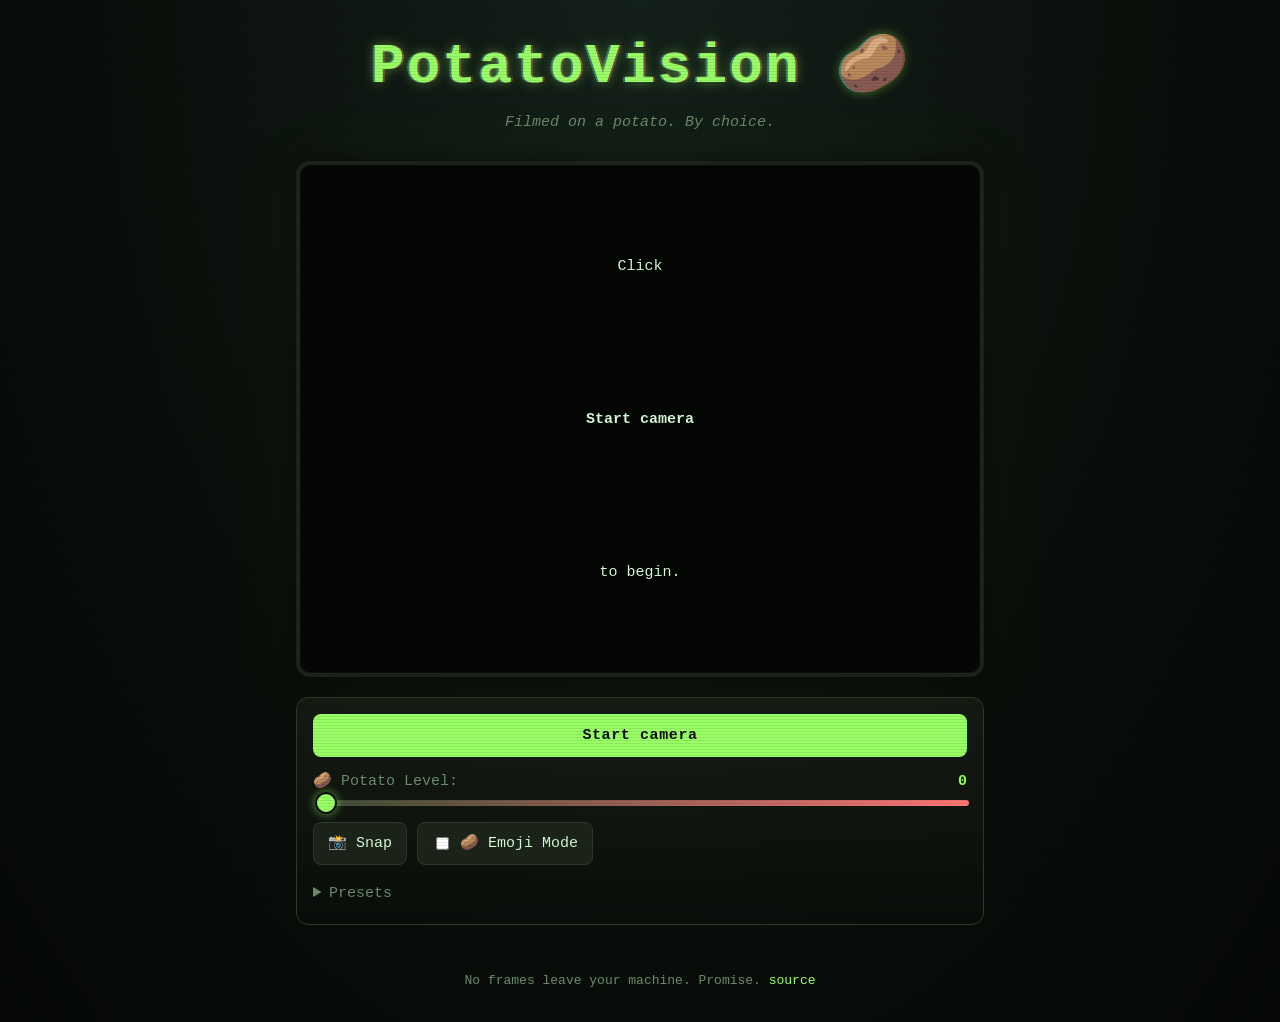
==== index.html @ 76f1e126 "Add PotatoVision: webcam-as-a-potato browser app Single-page web app that turns a live webcam feed i" ====
<!DOCTYPE html>
<html lang="en">
<head>
  <meta charset="UTF-8" />
  <meta name="viewport" content="width=device-width, initial-scale=1.0" />
  <title>PotatoVision 🥔</title>
  <link rel="stylesheet" href="styles.css" />
  <link rel="icon" href="data:image/svg+xml,%3Csvg xmlns='http://www.w3.org/2000/svg' viewBox='0 0 100 100'%3E%3Ctext y='.9em' font-size='90'%3E%F0%9F%A5%94%3C/text%3E%3C/svg%3E" />
</head>
<body>
  <div class="crt-overlay" aria-hidden="true"></div>

  <header>
    <h1>PotatoVision <span class="spud">🥔</span></h1>
    <p class="tagline">Filmed on a potato. By choice.</p>
  </header>

  <main>
    <div class="viewport" id="viewport">
      <video id="video" playsinline autoplay muted hidden></video>
      <canvas id="canvas" width="640" height="480"></canvas>
      <pre id="emoji" class="emoji" hidden aria-hidden="true"></pre>
      <div id="status" class="status" role="status">Click <strong>Start camera</strong> to begin.</div>
    </div>

    <div class="controls">
      <button id="start" class="primary">Start camera</button>

      <label class="slider">
        <span>🥔 Potato Level: <output id="levelOut">0</output></span>
        <input type="range" id="level" min="0" max="100" value="0" />
      </label>

      <div class="row">
        <button id="snap">📸 Snap</button>
        <label class="toggle">
          <input type="checkbox" id="emojiMode" />
          <span>🥔 Emoji Mode</span>
        </label>
      </div>

      <details class="presets">
        <summary>Presets</summary>
        <div class="preset-row">
          <button data-preset="0">Pristine</button>
          <button data-preset="35">Zoom 2020</button>
          <button data-preset="65">Skype 2008</button>
          <button data-preset="90">Found Footage</button>
          <button data-preset="100">Actual Potato</button>
        </div>
      </details>
    </div>
  </main>

  <footer>
    <p>No frames leave your machine. Promise. <a href="https://github.com/gkoch02/potatovision">source</a></p>
  </footer>

  <script type="module" src="potatovision.js"></script>
</body>
</html>
---- styles.css ----
:root {
  --bg: #0a0e0a;
  --bg-2: #11160f;
  --fg: #d8ffd8;
  --dim: #6a8c6a;
  --accent: #9aff66;
  --accent-2: #ff7676;
  --frame: #1c241a;
  --border: #2c3a28;
}

* { box-sizing: border-box; }

html, body {
  margin: 0;
  padding: 0;
  min-height: 100%;
  background: radial-gradient(ellipse at top, #14201a 0%, var(--bg) 60%, #050805 100%);
  color: var(--fg);
  font-family: ui-monospace, "SF Mono", Menlo, Consolas, monospace;
  font-size: 15px;
  line-height: 1.4;
}

.crt-overlay {
  position: fixed;
  inset: 0;
  pointer-events: none;
  background:
    repeating-linear-gradient(
      to bottom,
      rgba(0, 0, 0, 0.0) 0,
      rgba(0, 0, 0, 0.0) 2px,
      rgba(0, 0, 0, 0.18) 3px
    );
  mix-blend-mode: multiply;
  z-index: 1000;
}

header {
  text-align: center;
  padding: 28px 16px 12px;
}

header h1 {
  margin: 0;
  font-size: clamp(32px, 6vw, 56px);
  letter-spacing: 0.04em;
  color: var(--accent);
  text-shadow:
    0 0 12px rgba(154, 255, 102, 0.45),
    2px 0 0 rgba(255, 80, 80, 0.4),
   -2px 0 0 rgba(80, 200, 255, 0.4);
}

.spud {
  display: inline-block;
  animation: bob 3s ease-in-out infinite;
}
@keyframes bob {
  0%, 100% { transform: translateY(0) rotate(-3deg); }
  50%      { transform: translateY(-6px) rotate(3deg); }
}

.tagline {
  margin: 6px 0 0;
  color: var(--dim);
  font-style: italic;
}

main {
  max-width: 720px;
  margin: 0 auto;
  padding: 16px;
  display: grid;
  gap: 20px;
}

.viewport {
  position: relative;
  background: #000;
  border: 4px solid var(--frame);
  border-radius: 14px;
  box-shadow:
    inset 0 0 0 1px var(--border),
    0 0 30px rgba(0, 0, 0, 0.6),
    0 0 80px rgba(154, 255, 102, 0.05);
  overflow: hidden;
  aspect-ratio: 4 / 3;
}

#canvas, .emoji {
  display: block;
  width: 100%;
  height: 100%;
}

.emoji {
  margin: 0;
  padding: 0;
  background: #050805;
  color: #cfeacf;
  font-family: "Apple Color Emoji", "Segoe UI Emoji", "Noto Color Emoji", monospace;
  font-size: 12px;
  line-height: 1;
  letter-spacing: 0;
  white-space: pre;
  overflow: hidden;
  display: grid;
  place-items: center;
}

.status {
  position: absolute;
  inset: 0;
  display: grid;
  place-items: center;
  text-align: center;
  padding: 24px;
  color: var(--fg);
  background: rgba(5, 8, 5, 0.7);
  backdrop-filter: blur(4px);
}
.status:empty { display: none; }

.controls {
  display: grid;
  gap: 14px;
  padding: 16px;
  border: 1px solid var(--border);
  border-radius: 12px;
  background: linear-gradient(180deg, rgba(28,36,26,0.6), rgba(10,14,10,0.6));
}

button {
  font: inherit;
  color: var(--fg);
  background: var(--frame);
  border: 1px solid var(--border);
  border-radius: 8px;
  padding: 10px 14px;
  cursor: pointer;
  transition: transform 0.05s, background 0.15s, border-color 0.15s;
}
button:hover { background: #243023; border-color: #3a4d35; }
button:active { transform: translateY(1px); }
button:disabled { opacity: 0.55; cursor: not-allowed; }

button.primary {
  background: var(--accent);
  color: #0a0e0a;
  border-color: transparent;
  font-weight: 700;
  letter-spacing: 0.04em;
}
button.primary:hover { background: #b3ff80; }

.slider {
  display: grid;
  gap: 6px;
}
.slider span {
  display: flex;
  justify-content: space-between;
  align-items: center;
  color: var(--dim);
}
.slider output {
  color: var(--accent);
  font-weight: 700;
}

input[type="range"] {
  width: 100%;
  -webkit-appearance: none;
  appearance: none;
  background: transparent;
}
input[type="range"]::-webkit-slider-runnable-track {
  height: 6px;
  background: linear-gradient(to right, #3a4d35, #ff7676);
  border-radius: 3px;
}
input[type="range"]::-moz-range-track {
  height: 6px;
  background: linear-gradient(to right, #3a4d35, #ff7676);
  border-radius: 3px;
}
input[type="range"]::-webkit-slider-thumb {
  -webkit-appearance: none;
  appearance: none;
  width: 22px;
  height: 22px;
  border-radius: 50%;
  background: var(--accent);
  border: 2px solid #0a0e0a;
  margin-top: -8px;
  cursor: grab;
  box-shadow: 0 0 10px rgba(154, 255, 102, 0.6);
}
input[type="range"]::-moz-range-thumb {
  width: 22px; height: 22px;
  border-radius: 50%;
  background: var(--accent);
  border: 2px solid #0a0e0a;
  cursor: grab;
  box-shadow: 0 0 10px rgba(154, 255, 102, 0.6);
}

.row {
  display: flex;
  gap: 10px;
  align-items: center;
  flex-wrap: wrap;
}

.toggle {
  display: inline-flex;
  align-items: center;
  gap: 8px;
  padding: 10px 14px;
  border: 1px solid var(--border);
  border-radius: 8px;
  background: var(--frame);
  cursor: pointer;
  user-select: none;
}
.toggle input { accent-color: var(--accent); }

.presets summary {
  cursor: pointer;
  color: var(--dim);
  padding: 4px 0;
}
.presets summary:hover { color: var(--fg); }
.preset-row {
  display: flex;
  flex-wrap: wrap;
  gap: 8px;
  margin-top: 8px;
}
.preset-row button { padding: 6px 10px; font-size: 13px; }

footer {
  text-align: center;
  color: var(--dim);
  padding: 18px;
  font-size: 13px;
}
footer a { color: var(--accent); text-decoration: none; }
footer a:hover { text-decoration: underline; }

@media (max-width: 600px) {
  header h1 { letter-spacing: 0.02em; }
  main { padding: 12px; }
  .row { flex-direction: column; align-items: stretch; }
  .toggle { justify-content: center; }
}

@media (prefers-reduced-motion: reduce) {
  .spud { animation: none; }
}
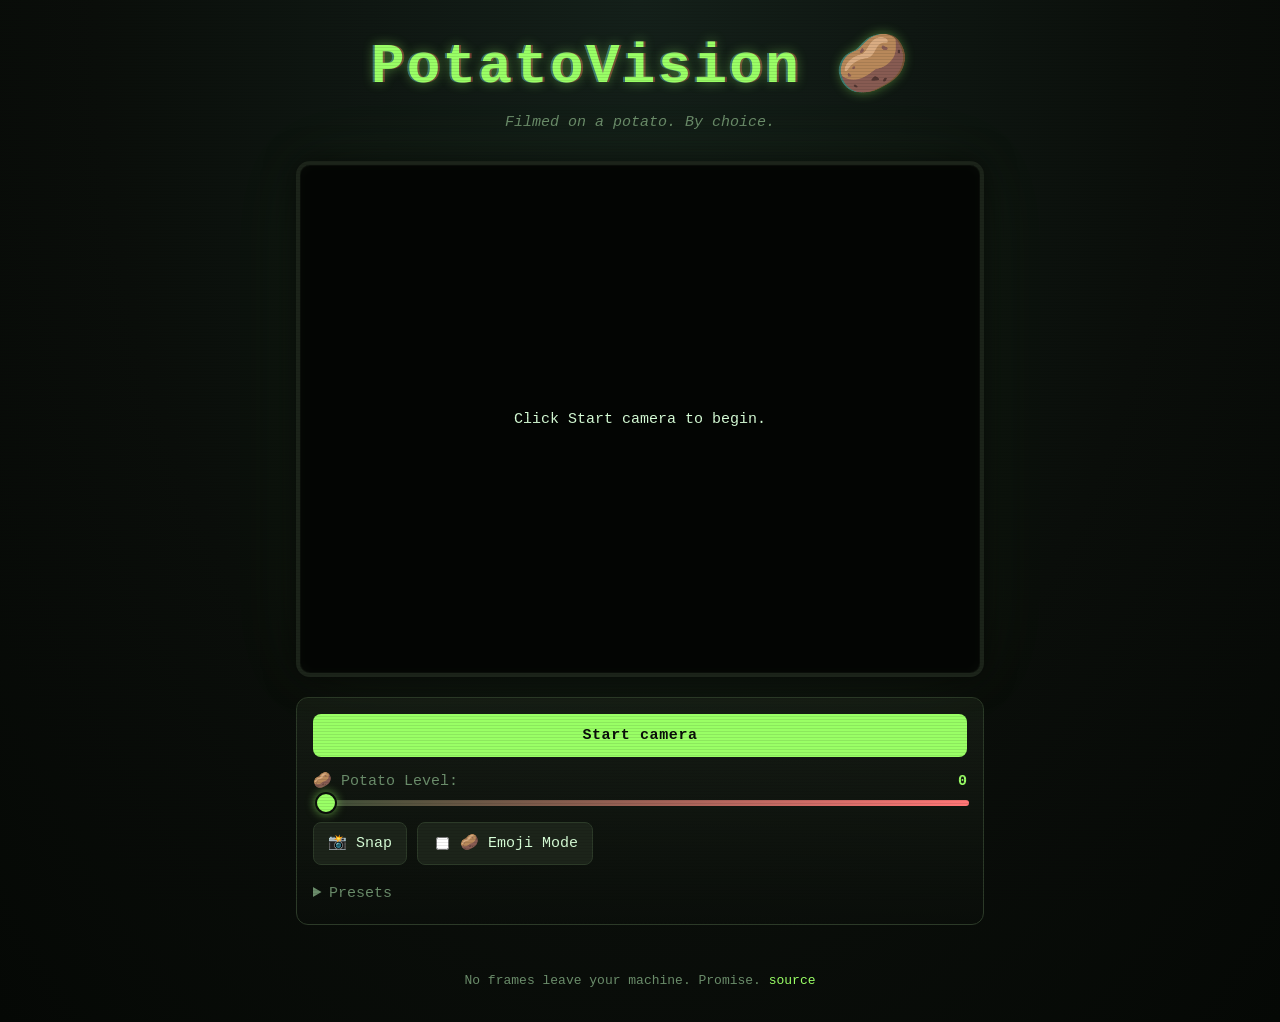
==== commit 04551b22: "Address self-review fixes - Snap at low potato levels no longer JPEG-degrades the image; the   pass " ====
--- a/index.html
+++ b/index.html
@@ -18,13 +18,13 @@
   <main>
     <div class="viewport" id="viewport">
       <video id="video" playsinline autoplay muted hidden></video>
-      <canvas id="canvas" width="640" height="480"></canvas>
-      <pre id="emoji" class="emoji" hidden aria-hidden="true"></pre>
-      <div id="status" class="status" role="status">Click <strong>Start camera</strong> to begin.</div>
+      <canvas id="canvas" width="480" height="360" aria-label="PotatoVision live feed"></canvas>
+      <canvas id="emojiCanvas" width="480" height="360" hidden aria-hidden="true"></canvas>
+      <div id="status" class="status" role="status">Click Start camera to begin.</div>
     </div>
 
     <div class="controls">
-      <button id="start" class="primary">Start camera</button>
+      <button type="button" id="start" class="primary">Start camera</button>
 
       <label class="slider">
         <span>🥔 Potato Level: <output id="levelOut">0</output></span>
@@ -32,7 +32,7 @@
       </label>
 
       <div class="row">
-        <button id="snap">📸 Snap</button>
+        <button type="button" id="snap">📸 Snap</button>
         <label class="toggle">
           <input type="checkbox" id="emojiMode" />
           <span>🥔 Emoji Mode</span>
@@ -42,11 +42,11 @@
       <details class="presets">
         <summary>Presets</summary>
         <div class="preset-row">
-          <button data-preset="0">Pristine</button>
-          <button data-preset="35">Zoom 2020</button>
-          <button data-preset="65">Skype 2008</button>
-          <button data-preset="90">Found Footage</button>
-          <button data-preset="100">Actual Potato</button>
+          <button type="button" data-preset="0">Pristine</button>
+          <button type="button" data-preset="35">Zoom 2020</button>
+          <button type="button" data-preset="65">Skype 2008</button>
+          <button type="button" data-preset="90">Found Footage</button>
+          <button type="button" data-preset="100">Actual Potato</button>
         </div>
       </details>
     </div>
--- a/styles.css
+++ b/styles.css
@@ -89,25 +89,12 @@
   aspect-ratio: 4 / 3;
 }
 
-#canvas, .emoji {
+#canvas, #emojiCanvas {
   display: block;
   width: 100%;
   height: 100%;
-}
-
-.emoji {
-  margin: 0;
-  padding: 0;
-  background: #050805;
-  color: #cfeacf;
-  font-family: "Apple Color Emoji", "Segoe UI Emoji", "Noto Color Emoji", monospace;
-  font-size: 12px;
-  line-height: 1;
-  letter-spacing: 0;
-  white-space: pre;
-  overflow: hidden;
-  display: grid;
-  place-items: center;
+  image-rendering: pixelated;
+  image-rendering: crisp-edges;
 }
 
 .status {
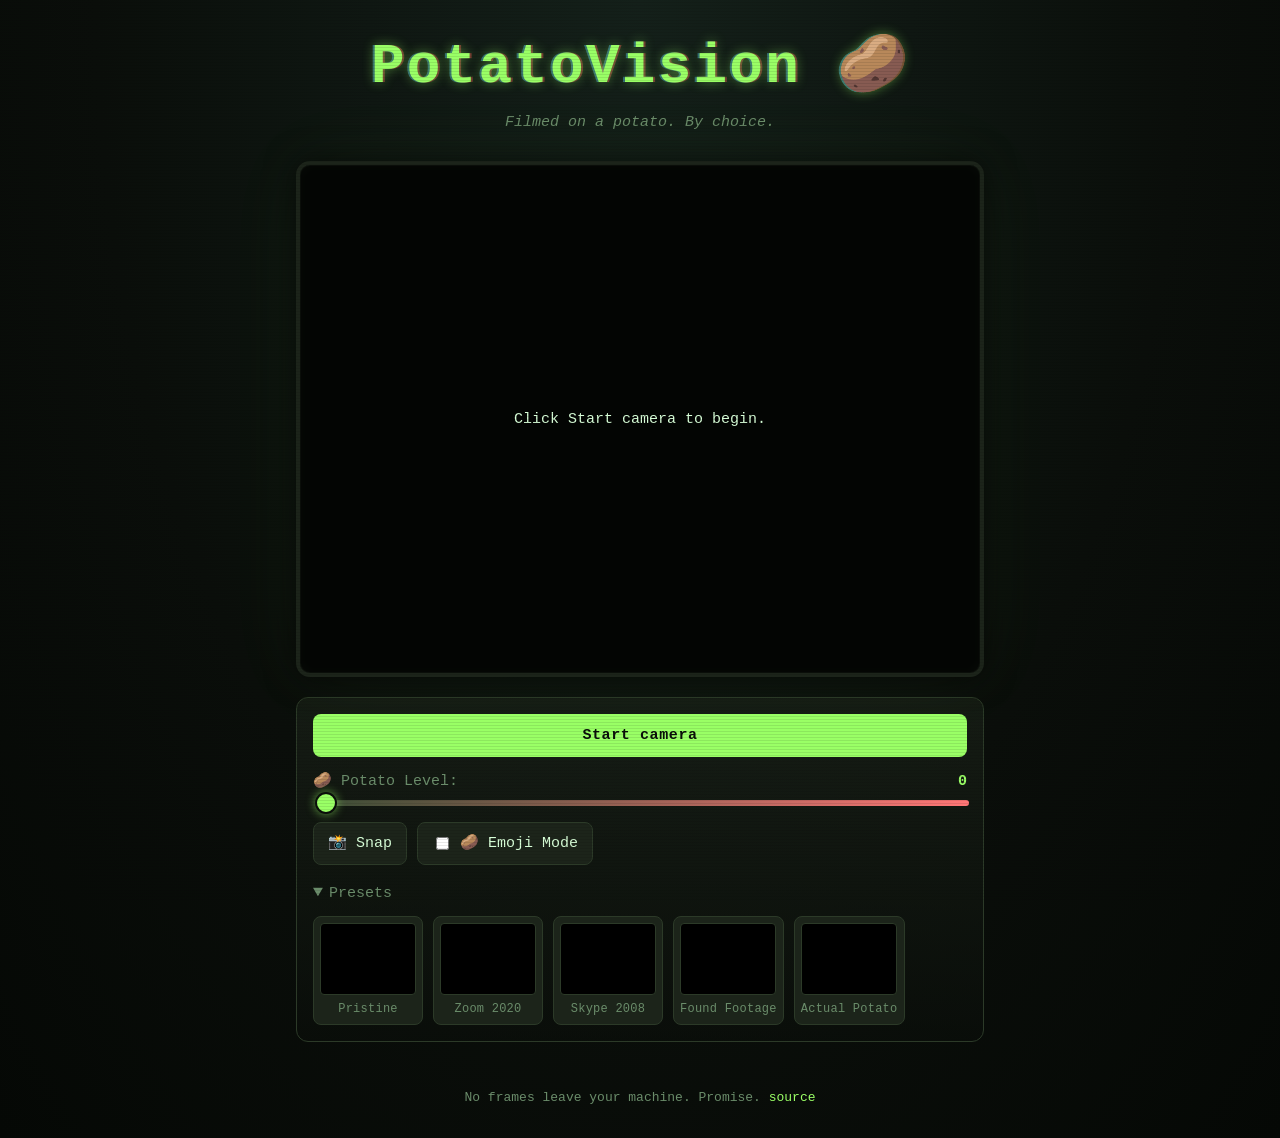
==== commit 5f4708b6: "Add live preset preview strip Each preset button now contains a 96×72 canvas that runs the same pota" ====
--- a/index.html
+++ b/index.html
@@ -39,14 +39,29 @@
         </label>
       </div>
 
-      <details class="presets">
+      <details class="presets" open>
         <summary>Presets</summary>
         <div class="preset-row">
-          <button type="button" data-preset="0">Pristine</button>
-          <button type="button" data-preset="35">Zoom 2020</button>
-          <button type="button" data-preset="65">Skype 2008</button>
-          <button type="button" data-preset="90">Found Footage</button>
-          <button type="button" data-preset="100">Actual Potato</button>
+          <button type="button" data-preset="0">
+            <canvas data-preview="0" width="96" height="72" aria-hidden="true"></canvas>
+            <span class="preset-label">Pristine</span>
+          </button>
+          <button type="button" data-preset="35">
+            <canvas data-preview="35" width="96" height="72" aria-hidden="true"></canvas>
+            <span class="preset-label">Zoom 2020</span>
+          </button>
+          <button type="button" data-preset="65">
+            <canvas data-preview="65" width="96" height="72" aria-hidden="true"></canvas>
+            <span class="preset-label">Skype 2008</span>
+          </button>
+          <button type="button" data-preset="90">
+            <canvas data-preview="90" width="96" height="72" aria-hidden="true"></canvas>
+            <span class="preset-label">Found Footage</span>
+          </button>
+          <button type="button" data-preset="100">
+            <canvas data-preview="100" width="96" height="72" aria-hidden="true"></canvas>
+            <span class="preset-label">Actual Potato</span>
+          </button>
         </div>
       </details>
     </div>
@@ -56,6 +71,9 @@
     <p>No frames leave your machine. Promise. <a href="https://github.com/gkoch02/potatovision">source</a></p>
   </footer>
 
-  <script type="module" src="potatovision.js"></script>
+  <!-- Loaded as a classic script (with defer) rather than a module so it runs
+       even when index.html is opened directly via file:// — Safari refuses to
+       load ES modules from file:// origins. -->
+  <script defer src="potatovision.js"></script>
 </body>
 </html>
--- a/styles.css
+++ b/styles.css
@@ -89,7 +89,7 @@
   aspect-ratio: 4 / 3;
 }
 
-#canvas, #emojiCanvas {
+#canvas:not([hidden]), #emojiCanvas:not([hidden]) {
   display: block;
   width: 100%;
   height: 100%;
@@ -223,10 +223,33 @@
 .preset-row {
   display: flex;
   flex-wrap: wrap;
-  gap: 8px;
+  gap: 10px;
   margin-top: 8px;
 }
-.preset-row button { padding: 6px 10px; font-size: 13px; }
+.preset-row button {
+  padding: 6px;
+  font-size: 12px;
+  display: flex;
+  flex-direction: column;
+  align-items: center;
+  gap: 6px;
+}
+.preset-row canvas {
+  display: block;
+  width: 96px;
+  height: 72px;
+  background: #000;
+  border: 1px solid var(--border);
+  border-radius: 4px;
+  image-rendering: pixelated;
+  image-rendering: crisp-edges;
+  pointer-events: none;
+}
+.preset-label {
+  color: var(--dim);
+  letter-spacing: 0.02em;
+}
+.preset-row button:hover .preset-label { color: var(--fg); }
 
 footer {
   text-align: center;
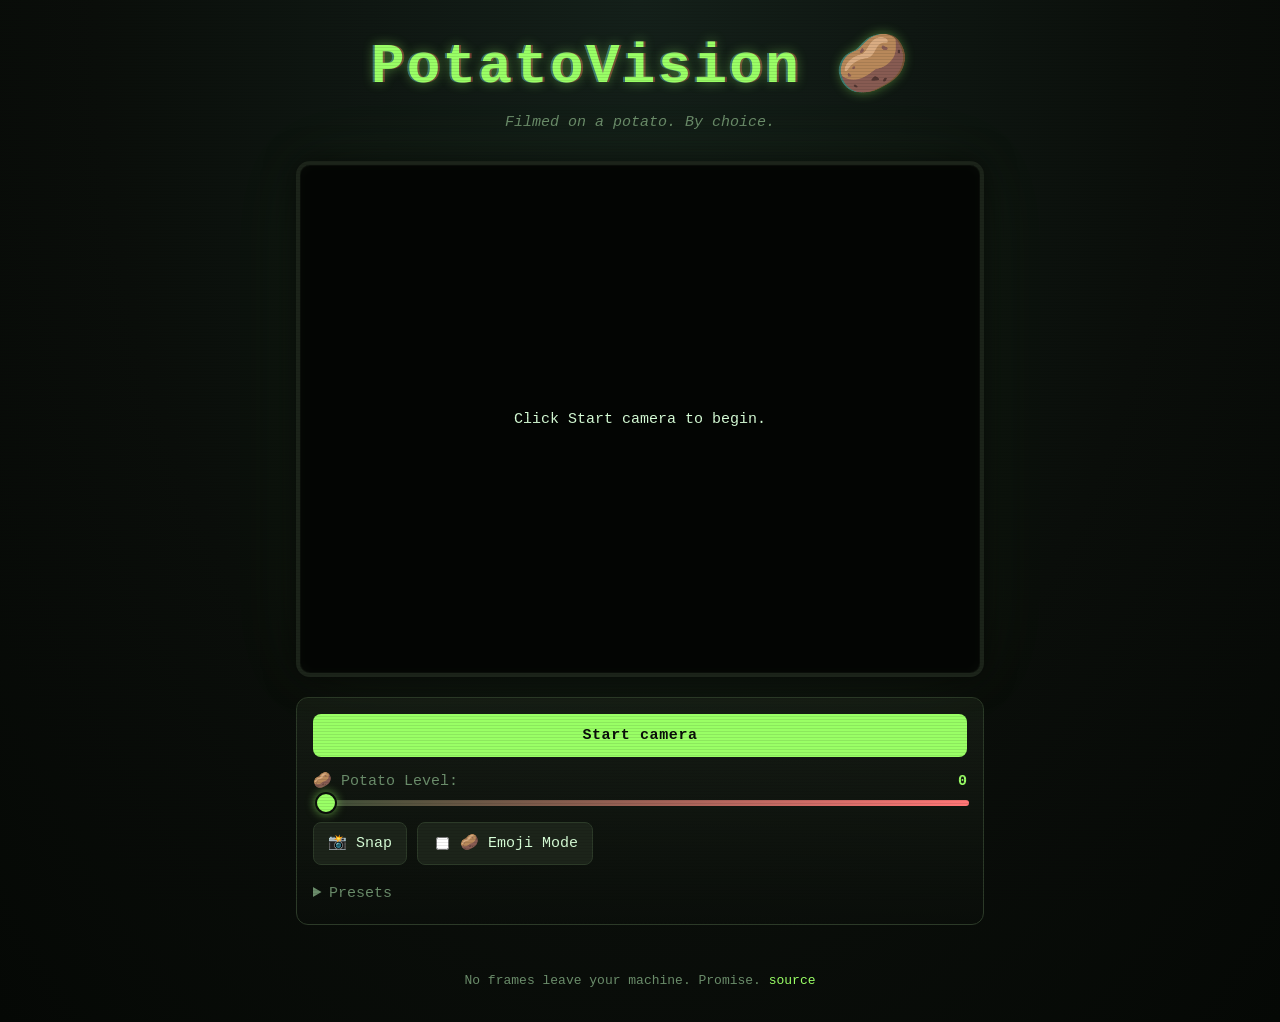
==== commit 436991b4: "Revert "Add live preset preview strip" This reverts commit 5f4708b6d9283099243c4105c6b971dd32949846." ====
--- a/index.html
+++ b/index.html
@@ -39,29 +39,14 @@
         </label>
       </div>
 
-      <details class="presets" open>
+      <details class="presets">
         <summary>Presets</summary>
         <div class="preset-row">
-          <button type="button" data-preset="0">
-            <canvas data-preview="0" width="96" height="72" aria-hidden="true"></canvas>
-            <span class="preset-label">Pristine</span>
-          </button>
-          <button type="button" data-preset="35">
-            <canvas data-preview="35" width="96" height="72" aria-hidden="true"></canvas>
-            <span class="preset-label">Zoom 2020</span>
-          </button>
-          <button type="button" data-preset="65">
-            <canvas data-preview="65" width="96" height="72" aria-hidden="true"></canvas>
-            <span class="preset-label">Skype 2008</span>
-          </button>
-          <button type="button" data-preset="90">
-            <canvas data-preview="90" width="96" height="72" aria-hidden="true"></canvas>
-            <span class="preset-label">Found Footage</span>
-          </button>
-          <button type="button" data-preset="100">
-            <canvas data-preview="100" width="96" height="72" aria-hidden="true"></canvas>
-            <span class="preset-label">Actual Potato</span>
-          </button>
+          <button type="button" data-preset="0">Pristine</button>
+          <button type="button" data-preset="35">Zoom 2020</button>
+          <button type="button" data-preset="65">Skype 2008</button>
+          <button type="button" data-preset="90">Found Footage</button>
+          <button type="button" data-preset="100">Actual Potato</button>
         </div>
       </details>
     </div>
--- a/styles.css
+++ b/styles.css
@@ -223,33 +223,10 @@
 .preset-row {
   display: flex;
   flex-wrap: wrap;
-  gap: 10px;
+  gap: 8px;
   margin-top: 8px;
 }
-.preset-row button {
-  padding: 6px;
-  font-size: 12px;
-  display: flex;
-  flex-direction: column;
-  align-items: center;
-  gap: 6px;
-}
-.preset-row canvas {
-  display: block;
-  width: 96px;
-  height: 72px;
-  background: #000;
-  border: 1px solid var(--border);
-  border-radius: 4px;
-  image-rendering: pixelated;
-  image-rendering: crisp-edges;
-  pointer-events: none;
-}
-.preset-label {
-  color: var(--dim);
-  letter-spacing: 0.02em;
-}
-.preset-row button:hover .preset-label { color: var(--fg); }
+.preset-row button { padding: 6px 10px; font-size: 13px; }
 
 footer {
   text-align: center;
